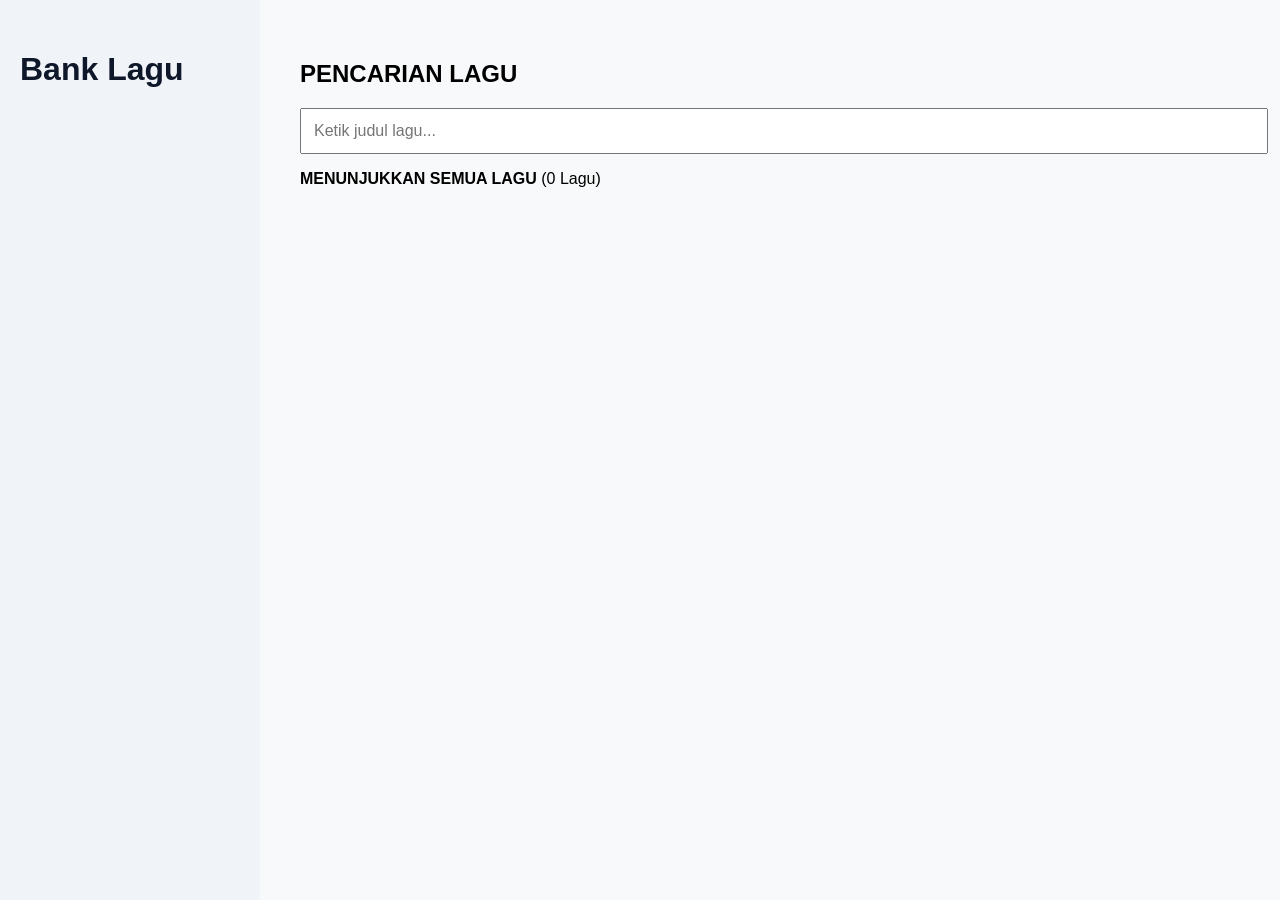
==== index.html @ 7cdc1f0b "Initial commit via Netlify [skip ci]" ====
﻿<!DOCTYPE html>

<html lang="en" xmlns="http://www.w3.org/1999/xhtml">
<head>
    <meta charset="utf-8" />
    <title>Bank Lagu</title>
    <link rel="stylesheet" href="style.css">
</head>
<body>
    <div class="app-container">
        <div class="sidebar">
            <h1> Bank Lagu </h1>
        </div>

        <div class="main-content">
            <div class="search-section">
                <h2> PENCARIAN LAGU </h2>
                <input type="text" id="sn" placeholder="Ketik judul lagu..." style="width: 100%; padding: 12px; font-size: 16px;">
            </div>

            <div class="results-header">
                <p><strong>MENUNJUKKAN SEMUA LAGU</strong> (<span id="total-songs">0</span> Lagu)</p> 
            </div>

            <div id="song-results"> </div>
        </div>
    </div>
    <script src="handleDatabase.js"></script>
</body>
</html>
---- style.css ----
﻿body {
    margin: 0;
    font-family: sans-serif;
    background-color: #f8f9fa;
}

pre {
    font-family: monospace;
    font-size: 16px;
    line-height: 1.5;
    background: #f1f5f9;
    padding: 20px;
    border-radius: 6px;
    overflow-x: auto;
    white-space: pre-wrap;
}

h1 {
    color: #0f172a;
    margin-bottom: 30px;
}

.app-container {
    display: flex;
    min-height: 100vh;
}

.sidebar {
    width: 260px;
    background-color: #f0f4f8;
    padding: 30px 20px;
    box-sizing: border-box;
}

.main-content {
    flex: 1;
    padding: 40px;
    box-sizing: border-box;
}

.song-card {
    background: white;
    padding: 25px;
    margin-bottom: 20px;
    border-radius: 8px;
    box-shadow: 0 2px 4px rgba(0,0,0,0.05);
    border: 1px solid #e2e8f0;
}

.song-card h2 {
    margin: 0;
    color: #0f172a;
}

#song-results {
    height: calc(100vh - 250px);
    overflow-y: auto;
    padding-right: 10px;
}

@media (max-width: 768px) {
    #song-results {
        height: calc(100vh - 280px);
    }
}

@media (min-width: 1024px) {
    #song-results {
        max-height: 550vh;
    }
}

.back-btn {
    display: inline-block;
    color: #2563eb;
    text-decoration: none;
    font-weight: bold;
}

.lyrics-section {
    background: white;
    border-radius: 8px;
    box-shadow: 0 4px 6px rgba(0,0,0,0.05);
    max-width: 600px;
    width: 100%;
}

.back-section {
    width: 100%;
    background-color: #f0f4f8;
    padding: 30px 20px;
    box-sizing: border-box;
}

.title-section {

}
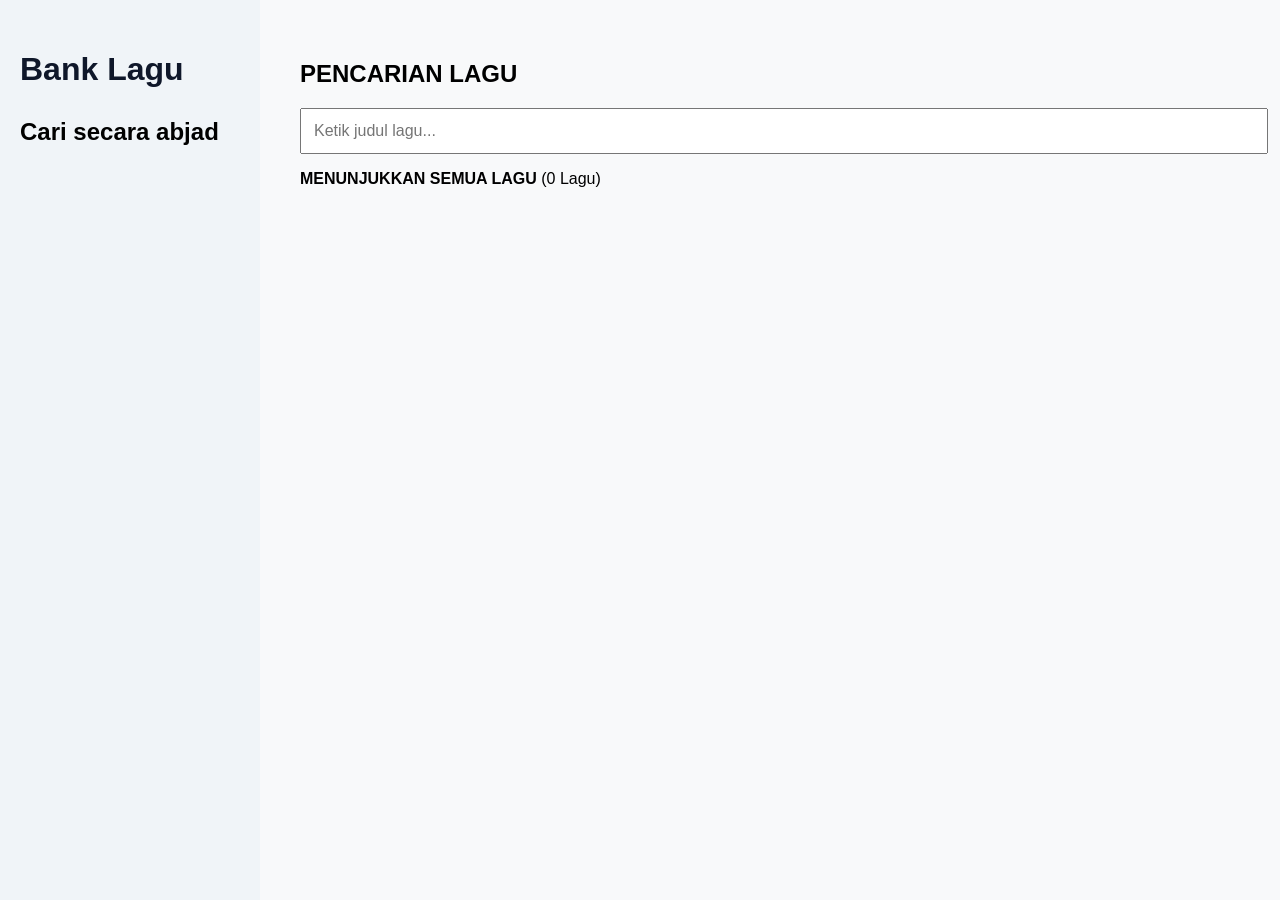
==== commit 0b0d91bd: "Update index.html" ====
--- a/index.html
+++ b/index.html
@@ -1,4 +1,4 @@
-﻿<!DOCTYPE html>
+<!DOCTYPE html>
 
 <html lang="en" xmlns="http://www.w3.org/1999/xhtml">
 <head>
@@ -10,6 +10,10 @@
     <div class="app-container">
         <div class="sidebar">
             <h1> Bank Lagu </h1>
+            <div class="option">
+                <h2> Cari secara abjad </h2>
+                <div id="alphabet-container"></div>
+            </div>
         </div>
 
         <div class="main-content">
@@ -27,4 +31,4 @@
     </div>
     <script src="handleDatabase.js"></script>
 </body>
-</html>+</html>
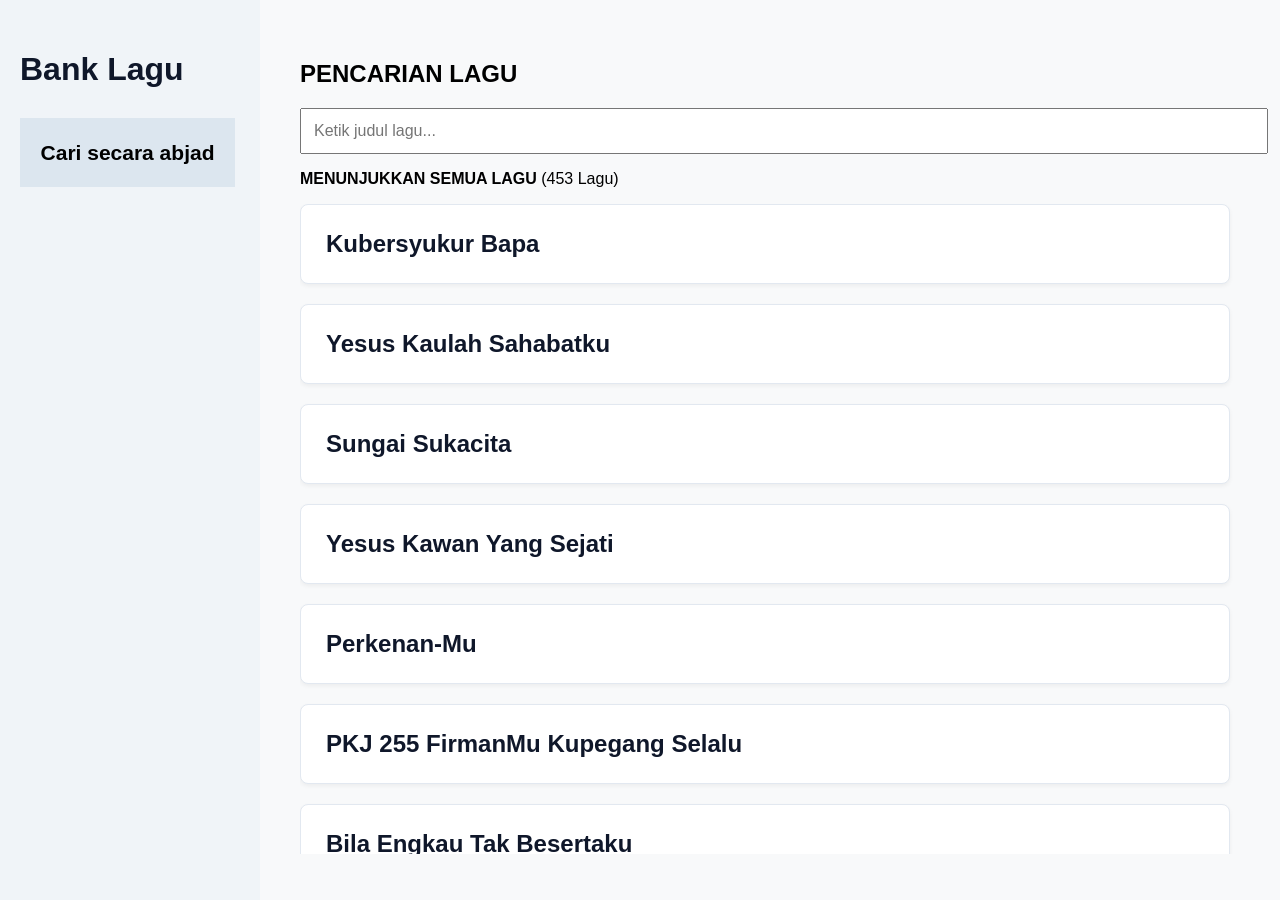
==== commit 75c81a8e: "Update index.html" ====
--- a/index.html
+++ b/index.html
@@ -29,6 +29,6 @@
             <div id="song-results"> </div>
         </div>
     </div>
-    <script src="handleDatabase.js"></script>
+    <script src="handledatabase.js"></script>
 </body>
 </html>
--- a/style.css
+++ b/style.css
@@ -1,4 +1,4 @@
-﻿body {
+body {
     margin: 0;
     font-family: sans-serif;
     background-color: #f8f9fa;
@@ -30,6 +30,25 @@
     background-color: #f0f4f8;
     padding: 30px 20px;
     box-sizing: border-box;
+}
+
+.option {
+    width: 215px;
+    background-color: #dce6ef;
+    padding: 5px 0px 5px 0px;
+    text-align: center;
+    box-sizing: border-box;
+    font-size: 14px;
+}
+
+.alphabet-container {
+    width: 30px;
+    height: 30px;
+    background-color: #baccde;
+    margin: 0px 5px 5px 5px;
+    padding: 2px 5px 2px 5px;
+    box-sizing: border-box;
+    font-size: 16px;
 }
 
 .main-content {
